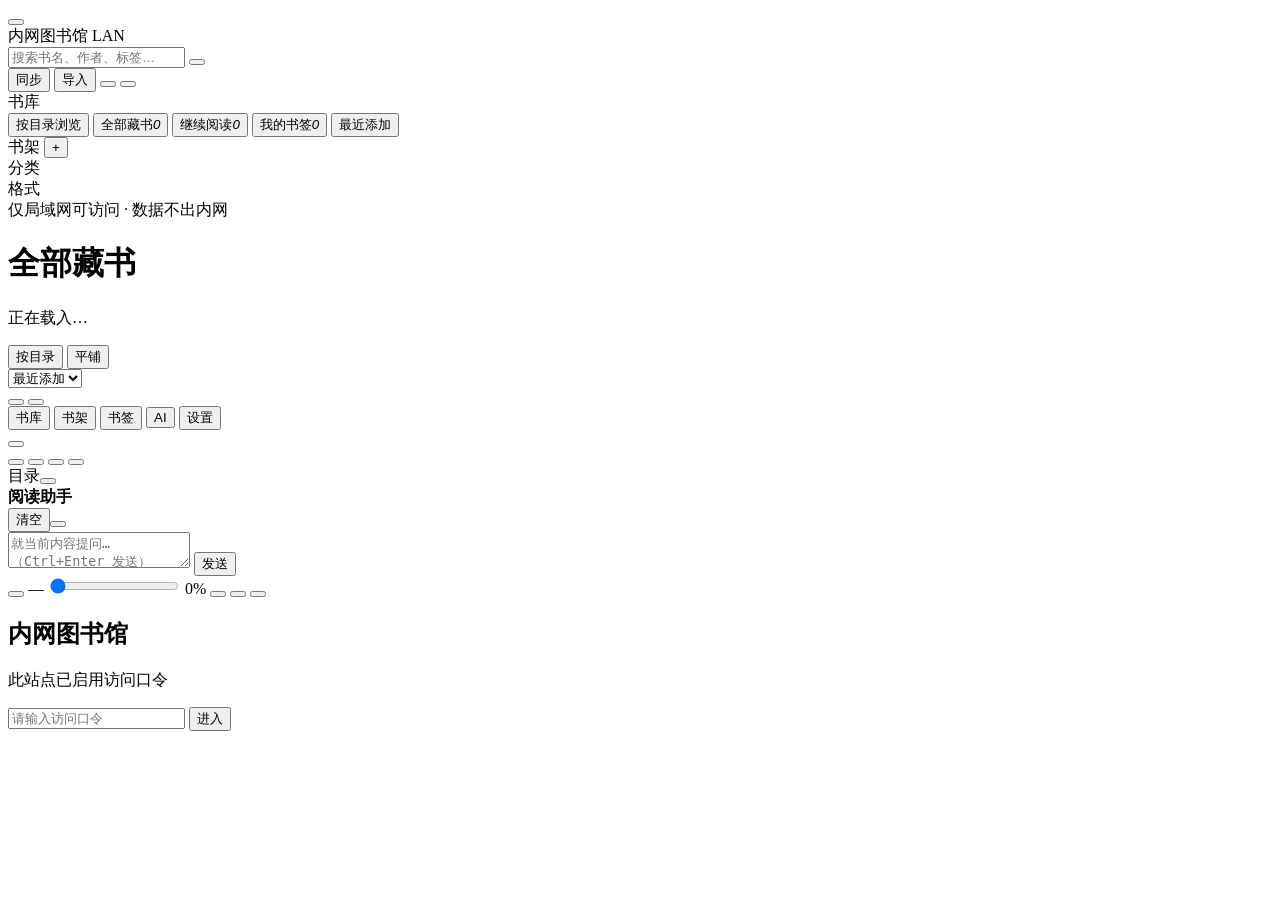
==== public/index.html @ f82bfa85 "chore: initial open-source release (v0.2.0) Add detailed README with SVG diagrams, MIT license, API/" ====
<!doctype html>
<html lang="zh-CN">
<head>
<meta charset="utf-8">
<meta name="viewport" content="width=device-width, initial-scale=1, viewport-fit=cover">
<meta name="theme-color" content="#f6f7fb">
<meta name="apple-mobile-web-app-capable" content="yes">
<title>内网图书馆</title>
<link rel="stylesheet" href="/style.css">
</head>
<body>

<div id="app">
  <header class="topbar">
    <button class="icon-btn menu-btn" id="btnMenu" aria-label="菜单"></button>
    <div class="brand" id="brand">
      <span class="brand-mark"></span>
      <span class="brand-text">内网图书馆</span>
      <span class="brand-badge">LAN</span>
    </div>
    <div class="search-wrap">
      <span class="search-ico" id="searchIco"></span>
      <input id="searchInput" type="search" placeholder="搜索书名、作者、标签…" autocomplete="off">
      <button class="icon-btn search-clear" id="btnSearchClear" aria-label="清空"></button>
    </div>
    <div class="top-actions">
      <button class="btn ghost" id="btnScan"><span class="ico" data-ico="sync"></span><span class="lbl">同步</span></button>
      <button class="btn ghost" id="btnImport"><span class="ico" data-ico="upload"></span><span class="lbl">导入</span></button>
      <button class="icon-btn" id="btnTheme" aria-label="切换主题"></button>
      <button class="icon-btn" id="btnSettings" aria-label="设置"></button>
    </div>
  </header>

  <div class="layout">
    <aside class="sidebar" id="sidebar">
      <div class="side-scroll">
        <section class="side-block">
          <div class="side-title">书库</div>
          <button class="side-item active" data-view="folders"><span class="ico" data-ico="folder"></span><span>按目录浏览</span></button>
          <button class="side-item" data-view="all"><span class="ico" data-ico="grid"></span><span>全部藏书</span><em id="cntAll">0</em></button>
          <button class="side-item" data-view="reading"><span class="ico" data-ico="clock"></span><span>继续阅读</span><em id="cntReading">0</em></button>
          <button class="side-item" data-view="marks"><span class="ico" data-ico="bookmark"></span><span>我的书签</span><em id="cntMarks">0</em></button>
          <button class="side-item" data-view="recent"><span class="ico" data-ico="spark"></span><span>最近添加</span></button>
        </section>
        <section class="side-block">
          <div class="side-title">书架 <button class="mini-btn" id="btnAddShelf" title="新建书架">+</button></div>
          <div id="shelfList"></div>
        </section>
        <section class="side-block">
          <div class="side-title">分类</div>
          <div id="catList" class="chip-list"></div>
        </section>
        <section class="side-block">
          <div class="side-title">格式</div>
          <div id="kindList"></div>
        </section>
        <div class="side-foot">
          <div id="scanInfo"></div>
          <div class="lan-note">仅局域网可访问 · 数据不出内网</div>
        </div>
      </div>
    </aside>
    <div class="side-mask" id="sideMask"></div>

    <main class="main" id="main">
      <div class="page-head">
        <div>
          <h1 id="pageTitle">全部藏书</h1>
          <p id="pageDesc">正在载入…</p>
        </div>
        <div class="head-right">
          <div class="mode-toggle" id="modeToggle">
            <button id="modeFolders" class="active" title="按原始文件夹层级整理">按目录</button>
            <button id="modeFlat" title="不分层级，平铺列出全部文件">平铺</button>
          </div>
          <select id="sortSelect" class="select">
            <option value="recent">最近添加</option>
            <option value="reading">最近阅读</option>
            <option value="progress">阅读进度</option>
            <option value="title">书名排序</option>
            <option value="size">文件大小</option>
          </select>
          <div class="view-toggle">
            <button class="icon-btn active" id="viewGrid" aria-label="网格"></button>
            <button class="icon-btn" id="viewList" aria-label="列表"></button>
          </div>
        </div>
      </div>
      <div class="filter-bar" id="filterBar"></div>
      <div class="crumbs" id="crumbs"></div>
      <div class="book-area" id="bookArea"></div>
      <div class="pager" id="pager"></div>
    </main>
  </div>

  <nav class="mobile-nav">
    <button class="m-item active" data-view="folders"><span class="ico" data-ico="folder"></span><span>书库</span></button>
    <button class="m-item" data-view="shelves"><span class="ico" data-ico="shelf"></span><span>书架</span></button>
    <button class="m-item" data-view="marks"><span class="ico" data-ico="bookmark"></span><span>书签</span></button>
    <button class="m-item" data-view="ai"><span class="ico" data-ico="spark"></span><span>AI</span></button>
    <button class="m-item" data-view="settings"><span class="ico" data-ico="settings"></span><span>设置</span></button>
  </nav>
</div>

<!-- 阅读器 -->
<div id="reader" class="reader hidden">
  <div class="r-top">
    <button class="icon-btn" id="rBack" aria-label="返回"></button>
    <div class="r-title" id="rTitle"></div>
    <div class="r-actions">
      <button class="icon-btn" id="rToc" title="目录"></button>
      <button class="icon-btn" id="rMark" title="添加书签"></button>
      <button class="icon-btn" id="rAI" title="问 AI"></button>
      <button class="icon-btn" id="rDownload" title="下载"></button>
    </div>
  </div>
  <div class="r-body">
    <div class="r-content" id="rContent">
      <div class="r-stage" id="rStage"></div>
    </div>
    <aside class="r-panel hidden" id="rPanel">
      <div class="rp-head"><span id="rpTitle">目录</span><button class="icon-btn" id="rpClose"></button></div>
      <div class="rp-body" id="rpBody"></div>
    </aside>
    <aside class="ai-panel hidden" id="aiPanel">
      <div class="ai-head">
        <div><strong>阅读助手</strong><small id="aiModel"></small></div>
        <div><button class="mini-btn" id="aiClear" title="清空对话">清空</button><button class="icon-btn" id="aiClose"></button></div>
      </div>
      <div class="ai-quick" id="aiQuick"></div>
      <div class="ai-messages" id="aiMessages"></div>
      <div class="ai-ctx" id="aiCtx"></div>
      <div class="ai-input">
        <textarea id="aiQuestion" rows="2" placeholder="就当前内容提问…（Ctrl+Enter 发送）"></textarea>
        <button class="btn primary" id="aiSend">发送</button>
      </div>
    </aside>
  </div>
  <div class="r-bottom">
    <button class="icon-btn" id="rPrev"></button>
    <span class="r-loc" id="rLoc">—</span>
    <input type="range" id="rProgress" min="0" max="1000" value="0">
    <span class="r-pct" id="rPct">0%</span>
    <button class="icon-btn" id="rNext"></button>
    <button class="icon-btn" id="rZoomOut" title="缩小"></button>
    <button class="icon-btn" id="rZoomIn" title="放大"></button>
  </div>
</div>

<!-- 弹窗 / 提示 -->
<div id="modalRoot"></div>
<div id="toast" class="toast"></div>
<div id="loginMask" class="login-mask hidden">
  <form class="login-card" id="loginForm">
    <div class="brand-mark big"></div>
    <h2>内网图书馆</h2>
    <p>此站点已启用访问口令</p>
    <input type="password" id="loginPin" placeholder="请输入访问口令" autocomplete="current-password">
    <button class="btn primary wide" type="submit">进入</button>
    <small id="loginErr"></small>
  </form>
</div>

<script src="/vendor/jszip.min.js"></script>
<script src="/vendor/pdf.js"></script>
<script src="/app.js"></script>
</body>
</html>
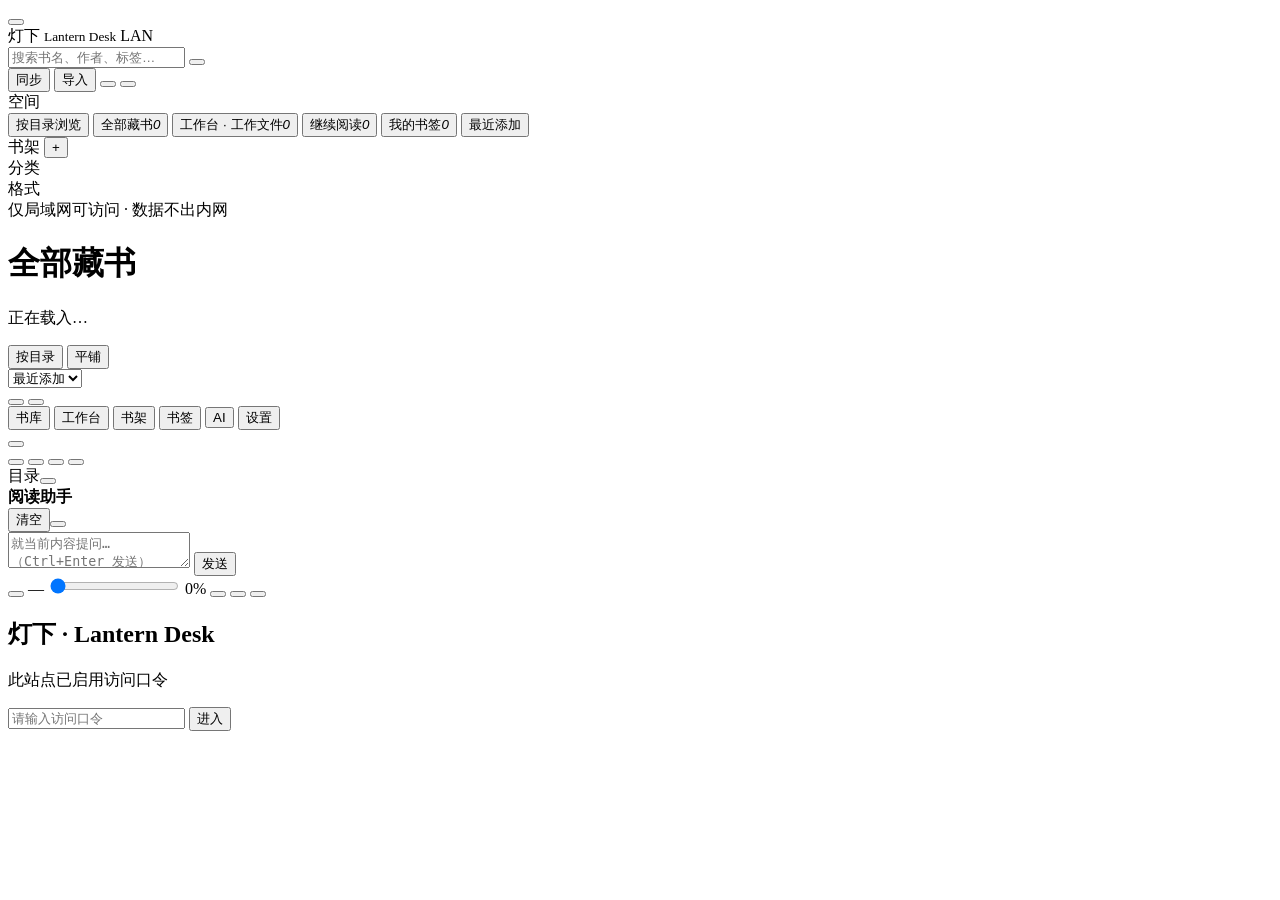
==== commit e94562e0: "feat: Office preview, AI-assisted workdesk and open-source rebrand (v0.3.0)" ====
--- a/public/index.html
+++ b/public/index.html
@@ -5,7 +5,7 @@
 <meta name="viewport" content="width=device-width, initial-scale=1, viewport-fit=cover">
 <meta name="theme-color" content="#f6f7fb">
 <meta name="apple-mobile-web-app-capable" content="yes">
-<title>内网图书馆</title>
+<title>灯下 · Lantern Desk</title>
 <link rel="stylesheet" href="/style.css">
 </head>
 <body>
@@ -15,7 +15,7 @@
     <button class="icon-btn menu-btn" id="btnMenu" aria-label="菜单"></button>
     <div class="brand" id="brand">
       <span class="brand-mark"></span>
-      <span class="brand-text">内网图书馆</span>
+      <span class="brand-text">灯下 <small>Lantern Desk</small></span>
       <span class="brand-badge">LAN</span>
     </div>
     <div class="search-wrap">
@@ -35,9 +35,10 @@
     <aside class="sidebar" id="sidebar">
       <div class="side-scroll">
         <section class="side-block">
-          <div class="side-title">书库</div>
+          <div class="side-title">空间</div>
           <button class="side-item active" data-view="folders"><span class="ico" data-ico="folder"></span><span>按目录浏览</span></button>
           <button class="side-item" data-view="all"><span class="ico" data-ico="grid"></span><span>全部藏书</span><em id="cntAll">0</em></button>
+          <button class="side-item" data-view="work"><span class="ico" data-ico="briefcase"></span><span>工作台 · 工作文件</span><em id="cntWork">0</em></button>
           <button class="side-item" data-view="reading"><span class="ico" data-ico="clock"></span><span>继续阅读</span><em id="cntReading">0</em></button>
           <button class="side-item" data-view="marks"><span class="ico" data-ico="bookmark"></span><span>我的书签</span><em id="cntMarks">0</em></button>
           <button class="side-item" data-view="recent"><span class="ico" data-ico="spark"></span><span>最近添加</span></button>
@@ -87,6 +88,7 @@
         </div>
       </div>
       <div class="filter-bar" id="filterBar"></div>
+      <div class="work-bar hidden" id="workBar"></div>
       <div class="crumbs" id="crumbs"></div>
       <div class="book-area" id="bookArea"></div>
       <div class="pager" id="pager"></div>
@@ -95,6 +97,7 @@
 
   <nav class="mobile-nav">
     <button class="m-item active" data-view="folders"><span class="ico" data-ico="folder"></span><span>书库</span></button>
+    <button class="m-item" data-view="work"><span class="ico" data-ico="briefcase"></span><span>工作台</span></button>
     <button class="m-item" data-view="shelves"><span class="ico" data-ico="shelf"></span><span>书架</span></button>
     <button class="m-item" data-view="marks"><span class="ico" data-ico="bookmark"></span><span>书签</span></button>
     <button class="m-item" data-view="ai"><span class="ico" data-ico="spark"></span><span>AI</span></button>
@@ -153,7 +156,7 @@
 <div id="loginMask" class="login-mask hidden">
   <form class="login-card" id="loginForm">
     <div class="brand-mark big"></div>
-    <h2>内网图书馆</h2>
+    <h2>灯下 · Lantern Desk</h2>
     <p>此站点已启用访问口令</p>
     <input type="password" id="loginPin" placeholder="请输入访问口令" autocomplete="current-password">
     <button class="btn primary wide" type="submit">进入</button>
@@ -163,6 +166,7 @@
 
 <script src="/vendor/jszip.min.js"></script>
 <script src="/vendor/pdf.js"></script>
+<script src="/office.js"></script>
 <script src="/app.js"></script>
 </body>
 </html>
